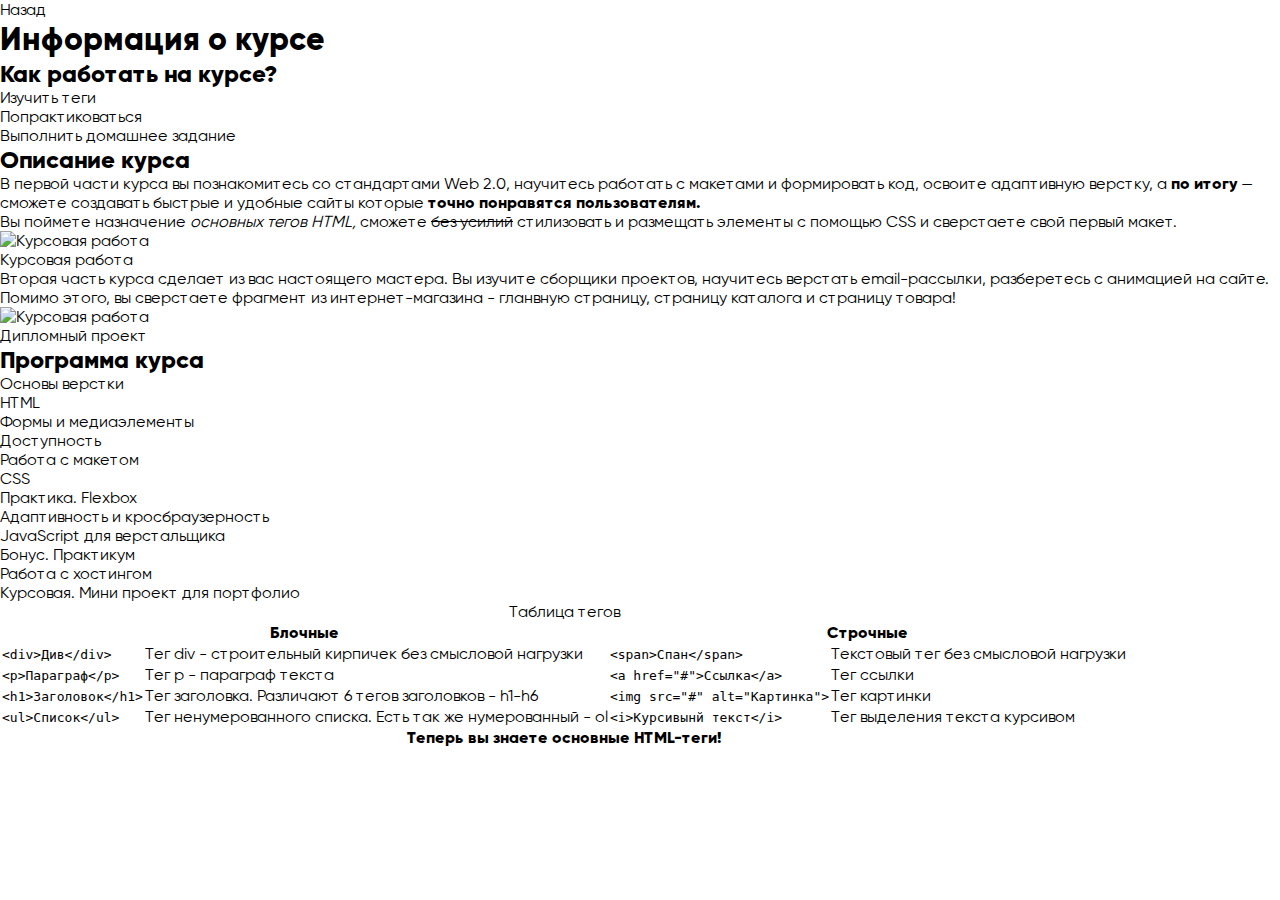
==== 03_BasicCSS/program.html @ f92df75f "Начало выполнения ДЗ 3" ====
<!DOCTYPE html>
<html lang="en">

<head>
  <meta charset="UTF-8">
  <meta name="viewport" content="width=device-width, initial-scale=1.0">
  <link rel="stylesheet" href="css\style.css">
  <title>Информация о курсе</title>
</head>

<body>
  <a href="index.html">Назад</a>
  <h1>Информация о курсе</h1>
  <h2>Как работать на курсе?</h2>
  <ol>
    <li><a href="#table">Изучить теги</a></li>
    <li>Попрактиковаться</li>
    <li>Выполнить домашнее задание</li>
  </ol>
  <h2>Описание курса</h2>
  <p>
    В первой части курса вы познакомитесь со стандартами Web 2.0, научитесь работать с макетами и формировать код,
    освоите адаптивную верстку, а
    <strong>по итогу</strong>
    &mdash; сможете создавать быстрые и удобные сайты которые
    <b>точно понравятся пользователям.</b>
  </p>
  <p>
    Вы поймете назначение
    <i>основных тегов HTML,</i>
    сможете
    <s>без усилий</s>
    стилизовать и размещать элементы с помощью CSS и сверстаете свой первый макет.
  </p>
  <figure>
    <img src="2.7_site1.jpeg" width="300" alt="Курсовая работа">
    <figcaption>Курсовая работа</figcaption>
  </figure>
  <p>Вторая часть курса сделает из вас настоящего мастера. Вы изучите сборщики проектов, научитесь верстать
    email-рассылки, разберетесь с анимацией на сайте.</p>
  <p>Помимо этого, вы сверстаете фрагмент из интернет-магазина - гланвную страницу, страницу каталога и страницу товара!
  </p>
  <figure>
    <img src="2.7_site2.jpeg" width="300" alt="Курсовая работа">
    <figcaption>Дипломный проект</figcaption>
  </figure>
  <h2>Программа курса</h2>
  <ul>
    <li>Основы верстки</li>
    <li>HTML</li>
    <li>Формы и медиаэлементы</li>
    <li>Доступность</li>
    <li>Работа с макетом</li>
    <li>CSS</li>
    <li>Практика. Flexbox</li>
    <li>Адаптивность и кросбраузерность</li>
    <li>JavaScript для верстальщика</li>
    <li>Бонус. Практикум</li>
    <li>Работа с хостингом</li>
    <li>Курсовая. Мини проект для портфолио</li>
  </ul>
  <table id="table">
    <caption>Таблица тегов</caption>
    <thead>
      <tr>
        <th colspan="2">Блочные</th>
        <th colspan="2">Строчные</th>
      </tr>
    </thead>
    <tbody>
      <tr>
        <td><code>&lt;div&gt;Див&lt;/div&gt;</code></td>
        <td>Тег div - строительный кирпичек без смысловой нагрузки</td>
        <td><code>&lt;span&gt;Спан&lt;/span&gt;</code></td>
        <td>Текстовый тег без смысловой нагрузки</td>
      </tr>
      <tr>
        <td><code>&lt;p&gt;Параграф&lt;/p&gt;</code></td>
        <td>Тег p - параграф текста</td>
        <td><code>&lt;a href="#"&gt;Ссылка&lt;/a&gt;</code></td>
        <td>Тег ссылки</td>
      </tr>
      <tr>
        <td><code>&lt;h1&gt;Заголовок&lt;/h1&gt;</code></td>
        <td>Тег заголовка. Различают 6 тегов заголовков - h1-h6</td>
        <td><code>&lt;img src="#" alt="Картинка"&gt;</code></td>
        <td>Тег картинки</td>
      </tr>
      <tr>
        <td><code>&lt;ul&gt;Список&lt;/ul&gt;</code></td>
        <td>Тег ненумерованного списка. Есть так же нумерованный - ol</td>
        <td><code>&lt;i&gt;Курсивынй текст&lt;/i&gt;</code></td>
        <td>Тег выделения текста курсивом</td>
      </tr>
    </tbody>
    <tfoot>
      <tr>
        <th colspan="4">Теперь вы знаете основные HTML-теги!</th>
      </tr>
    </tfoot>
  </table>
</body>

</html>
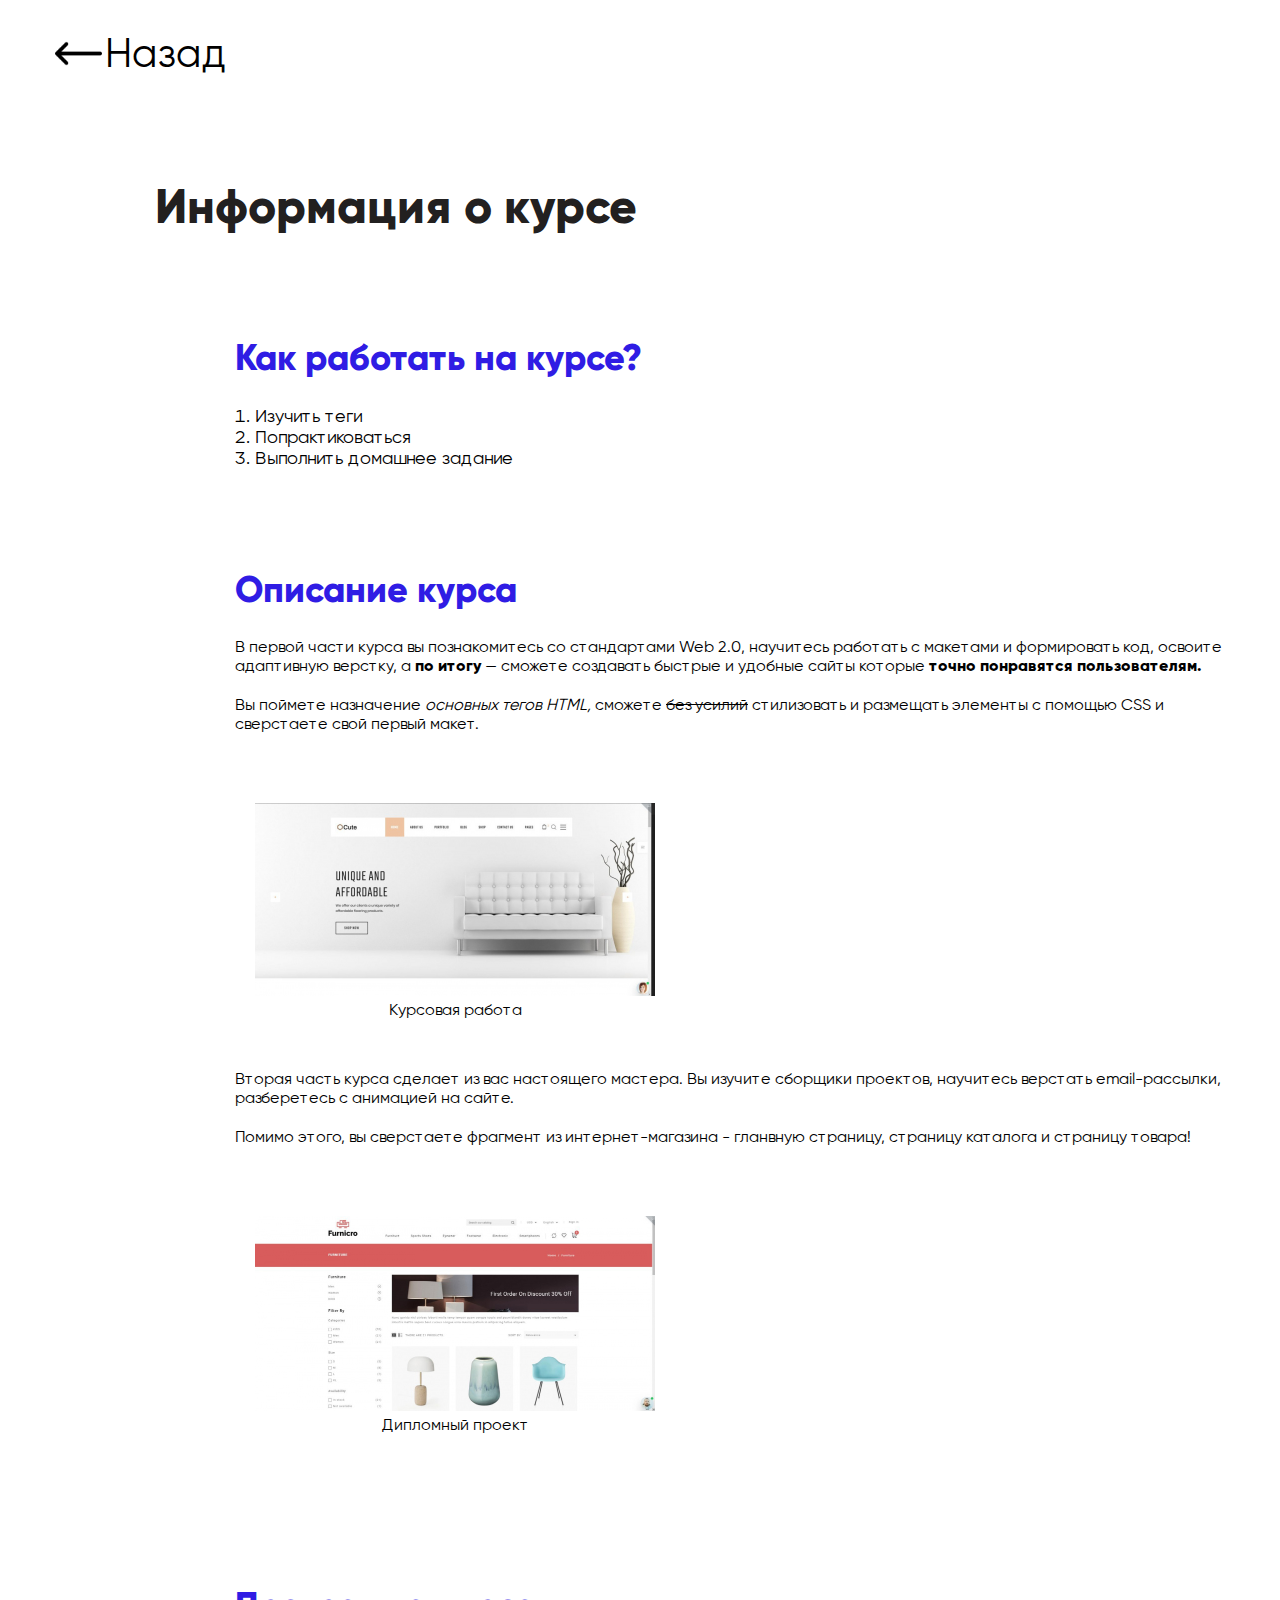
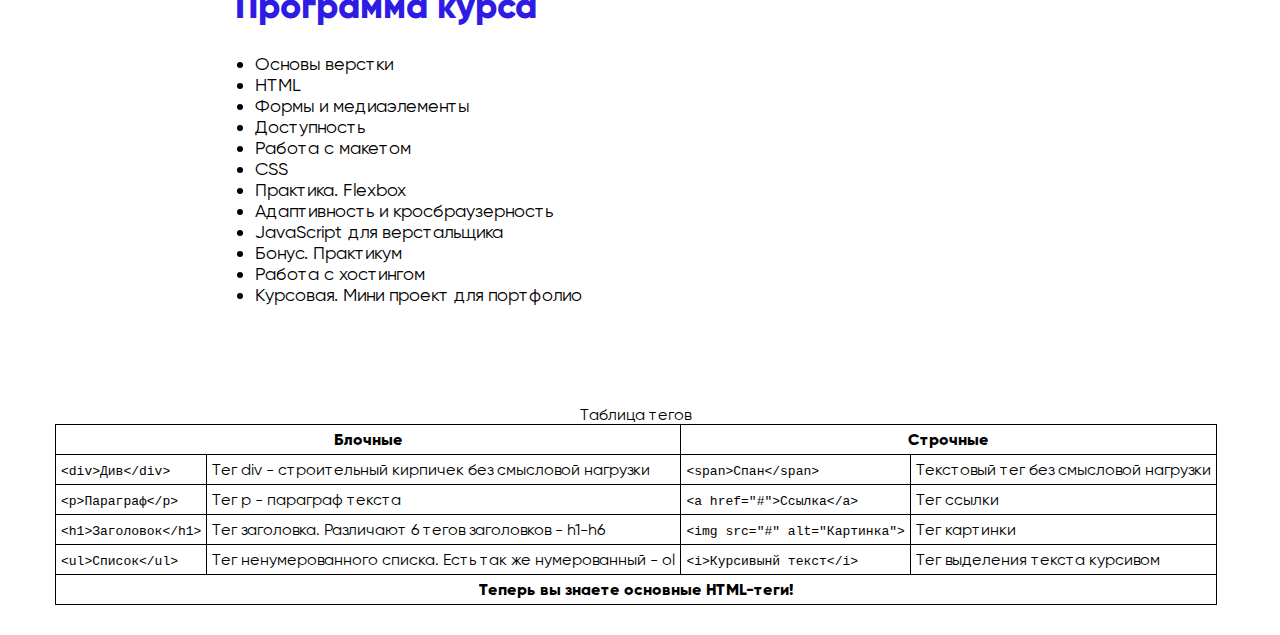
==== commit 9a3d0d42: "Выполненно ДЗ 3" ====
--- a/03_BasicCSS/program.html
+++ b/03_BasicCSS/program.html
@@ -9,96 +9,99 @@
 </head>
 
 <body>
-  <a href="index.html">Назад</a>
-  <h1>Информация о курсе</h1>
-  <h2>Как работать на курсе?</h2>
-  <ol>
-    <li><a href="#table">Изучить теги</a></li>
-    <li>Попрактиковаться</li>
-    <li>Выполнить домашнее задание</li>
-  </ol>
-  <h2>Описание курса</h2>
-  <p>
-    В первой части курса вы познакомитесь со стандартами Web 2.0, научитесь работать с макетами и формировать код,
-    освоите адаптивную верстку, а
-    <strong>по итогу</strong>
-    &mdash; сможете создавать быстрые и удобные сайты которые
-    <b>точно понравятся пользователям.</b>
-  </p>
-  <p>
-    Вы поймете назначение
-    <i>основных тегов HTML,</i>
-    сможете
-    <s>без усилий</s>
-    стилизовать и размещать элементы с помощью CSS и сверстаете свой первый макет.
-  </p>
-  <figure>
-    <img src="2.7_site1.jpeg" width="300" alt="Курсовая работа">
-    <figcaption>Курсовая работа</figcaption>
-  </figure>
-  <p>Вторая часть курса сделает из вас настоящего мастера. Вы изучите сборщики проектов, научитесь верстать
-    email-рассылки, разберетесь с анимацией на сайте.</p>
-  <p>Помимо этого, вы сверстаете фрагмент из интернет-магазина - гланвную страницу, страницу каталога и страницу товара!
-  </p>
-  <figure>
-    <img src="2.7_site2.jpeg" width="300" alt="Курсовая работа">
-    <figcaption>Дипломный проект</figcaption>
-  </figure>
-  <h2>Программа курса</h2>
-  <ul>
-    <li>Основы верстки</li>
-    <li>HTML</li>
-    <li>Формы и медиаэлементы</li>
-    <li>Доступность</li>
-    <li>Работа с макетом</li>
-    <li>CSS</li>
-    <li>Практика. Flexbox</li>
-    <li>Адаптивность и кросбраузерность</li>
-    <li>JavaScript для верстальщика</li>
-    <li>Бонус. Практикум</li>
-    <li>Работа с хостингом</li>
-    <li>Курсовая. Мини проект для портфолио</li>
-  </ul>
-  <table id="table">
-    <caption>Таблица тегов</caption>
-    <thead>
-      <tr>
-        <th colspan="2">Блочные</th>
-        <th colspan="2">Строчные</th>
-      </tr>
-    </thead>
-    <tbody>
-      <tr>
-        <td><code>&lt;div&gt;Див&lt;/div&gt;</code></td>
-        <td>Тег div - строительный кирпичек без смысловой нагрузки</td>
-        <td><code>&lt;span&gt;Спан&lt;/span&gt;</code></td>
-        <td>Текстовый тег без смысловой нагрузки</td>
-      </tr>
-      <tr>
-        <td><code>&lt;p&gt;Параграф&lt;/p&gt;</code></td>
-        <td>Тег p - параграф текста</td>
-        <td><code>&lt;a href="#"&gt;Ссылка&lt;/a&gt;</code></td>
-        <td>Тег ссылки</td>
-      </tr>
-      <tr>
-        <td><code>&lt;h1&gt;Заголовок&lt;/h1&gt;</code></td>
-        <td>Тег заголовка. Различают 6 тегов заголовков - h1-h6</td>
-        <td><code>&lt;img src="#" alt="Картинка"&gt;</code></td>
-        <td>Тег картинки</td>
-      </tr>
-      <tr>
-        <td><code>&lt;ul&gt;Список&lt;/ul&gt;</code></td>
-        <td>Тег ненумерованного списка. Есть так же нумерованный - ol</td>
-        <td><code>&lt;i&gt;Курсивынй текст&lt;/i&gt;</code></td>
-        <td>Тег выделения текста курсивом</td>
-      </tr>
-    </tbody>
-    <tfoot>
-      <tr>
-        <th colspan="4">Теперь вы знаете основные HTML-теги!</th>
-      </tr>
-    </tfoot>
-  </table>
+  <div class="container">
+    <a class="back-link" href="index.html">Назад</a>
+    <h1 class="main-header">Информация о курсе</h1>
+    <h2 class="subtitle">Как работать на курсе?</h2>
+    <ol class="list">
+      <li><a href="#table">Изучить теги</a></li>
+      <li>Попрактиковаться</li>
+      <li>Выполнить домашнее задание</li>
+    </ol>
+    <h2 class="subtitle">Описание курса</h2>
+    <p>
+      В первой части курса вы познакомитесь со стандартами Web 2.0, научитесь работать с макетами и формировать код,
+      освоите адаптивную верстку, а
+      <strong>по итогу</strong>
+      &mdash; сможете создавать быстрые и удобные сайты которые
+      <b>точно понравятся пользователям.</b>
+    </p>
+    <p>
+      Вы поймете назначение
+      <i>основных тегов HTML,</i>
+      сможете
+      <s>без усилий</s>
+      стилизовать и размещать элементы с помощью CSS и сверстаете свой первый макет.
+    </p>
+    <figure class="image">
+      <img src="2.7_site1.jpeg" alt="Курсовая работа">
+      <figcaption>Курсовая работа</figcaption>
+    </figure>
+    <p>Вторая часть курса сделает из вас настоящего мастера. Вы изучите сборщики проектов, научитесь верстать
+      email-рассылки, разберетесь с анимацией на сайте.</p>
+    <p>Помимо этого, вы сверстаете фрагмент из интернет-магазина - гланвную страницу, страницу каталога и страницу товара!
+    </p>
+    <figure class="image">
+      <img src="2.7_site2.jpeg" alt="Курсовая работа">
+      <figcaption>Дипломный проект</figcaption>
+    </figure>
+    <h2 class="subtitle">Программа курса</h2>
+    <ul class="list">
+      <li>Основы верстки</li>
+      <li>HTML</li>
+      <li>Формы и медиаэлементы</li>
+      <li>Доступность</li>
+      <li>Работа с макетом</li>
+      <li>CSS</li>
+      <li>Практика. Flexbox</li>
+      <li>Адаптивность и кросбраузерность</li>
+      <li>JavaScript для верстальщика</li>
+      <li>Бонус. Практикум</li>
+      <li>Работа с хостингом</li>
+      <li>Курсовая. Мини проект для портфолио</li>
+    </ul>
+    <table id="table" class="table">
+      <caption>Таблица тегов</caption>
+      <thead>
+        <tr>
+          <th colspan="2">Блочные</th>
+          <th colspan="2">Строчные</th>
+        </tr>
+      </thead>
+      <tbody>
+        <tr>
+          <td><code>&lt;div&gt;Див&lt;/div&gt;</code></td>
+          <td>Тег div - строительный кирпичек без смысловой нагрузки</td>
+          <td><code>&lt;span&gt;Спан&lt;/span&gt;</code></td>
+          <td>Текстовый тег без смысловой нагрузки</td>
+        </tr>
+        <tr>
+          <td><code>&lt;p&gt;Параграф&lt;/p&gt;</code></td>
+          <td>Тег p - параграф текста</td>
+          <td><code>&lt;a href="#"&gt;Ссылка&lt;/a&gt;</code></td>
+          <td>Тег ссылки</td>
+        </tr>
+        <tr>
+          <td><code>&lt;h1&gt;Заголовок&lt;/h1&gt;</code></td>
+          <td>Тег заголовка. Различают 6 тегов заголовков - h1-h6</td>
+          <td><code>&lt;img src="#" alt="Картинка"&gt;</code></td>
+          <td>Тег картинки</td>
+        </tr>
+        <tr>
+          <td><code>&lt;ul&gt;Список&lt;/ul&gt;</code></td>
+          <td>Тег ненумерованного списка. Есть так же нумерованный - ol</td>
+          <td><code>&lt;i&gt;Курсивынй текст&lt;/i&gt;</code></td>
+          <td>Тег выделения текста курсивом</td>
+        </tr>
+      </tbody>
+      <tfoot>
+        <tr>
+          <th colspan="4">Теперь вы знаете основные HTML-теги!</th>
+        </tr>
+      </tfoot>
+    </table>
+  </div>
+  
 </body>
 
 </html>
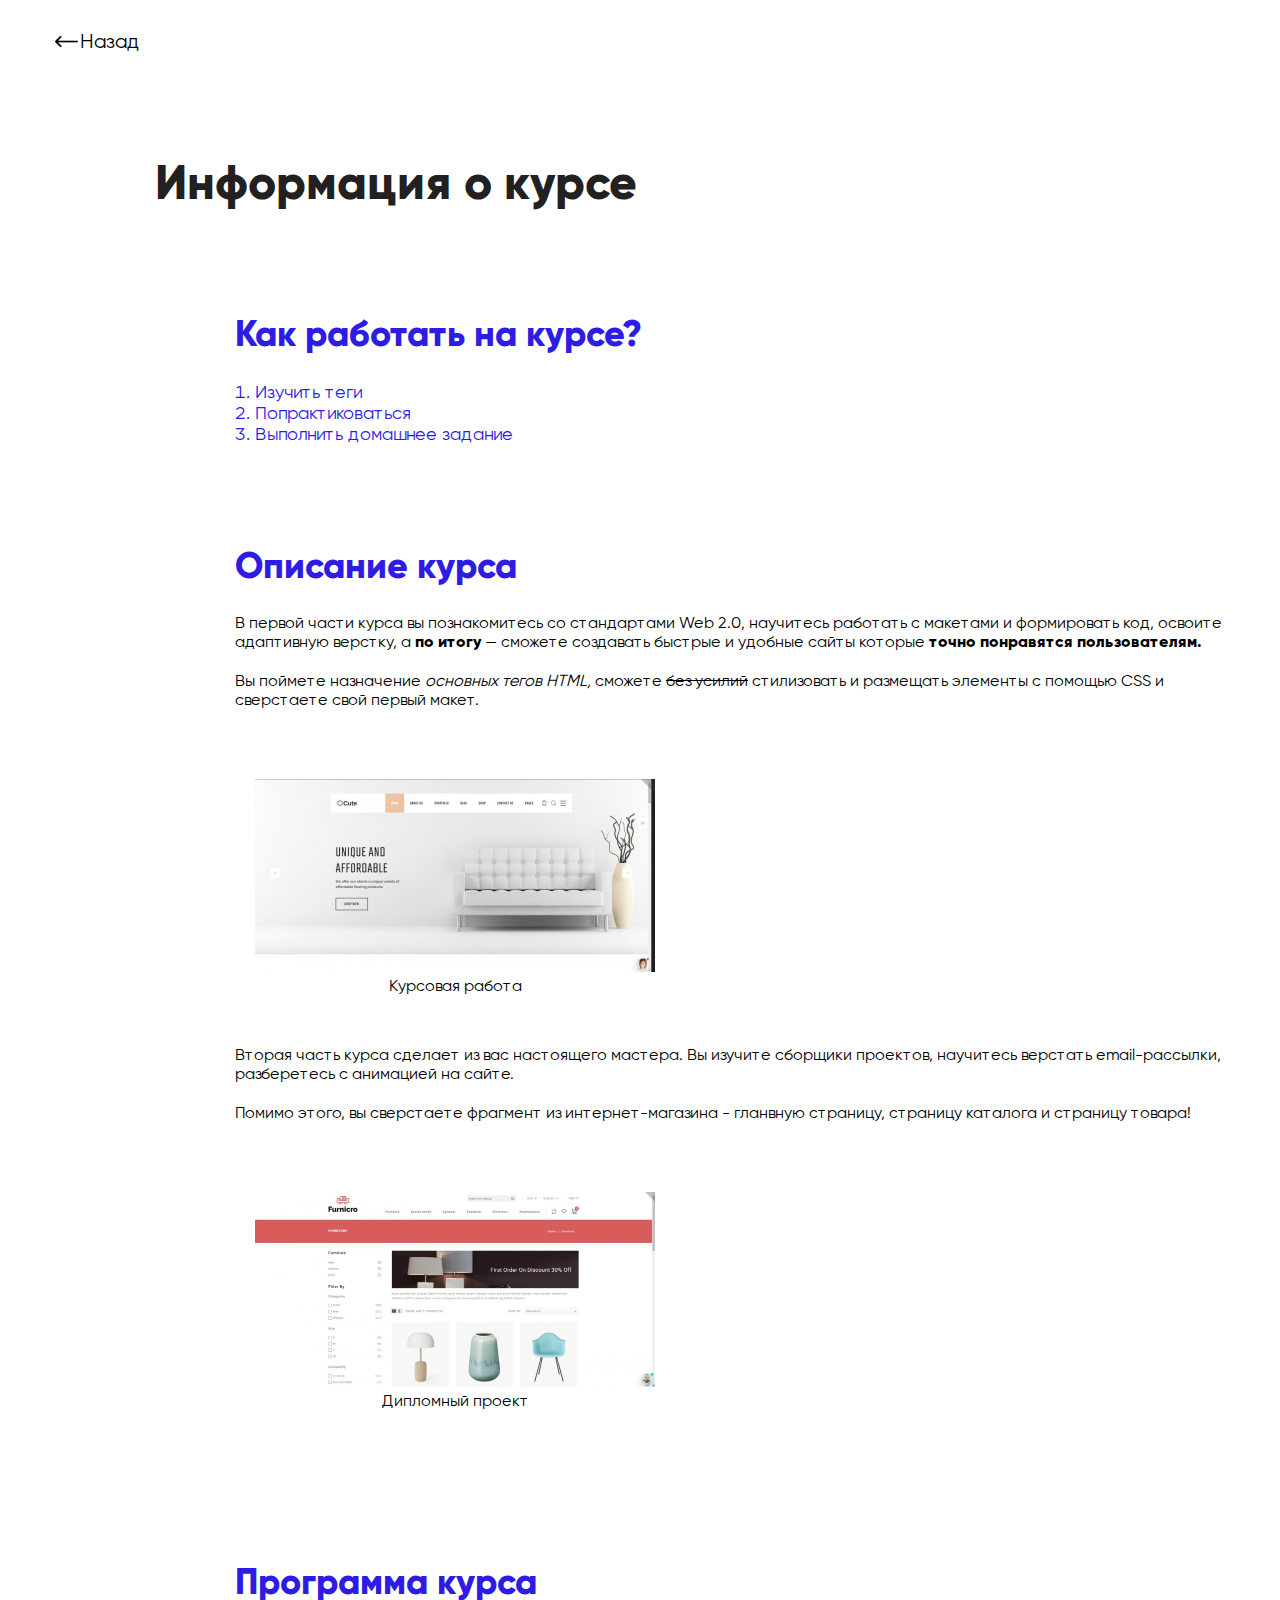
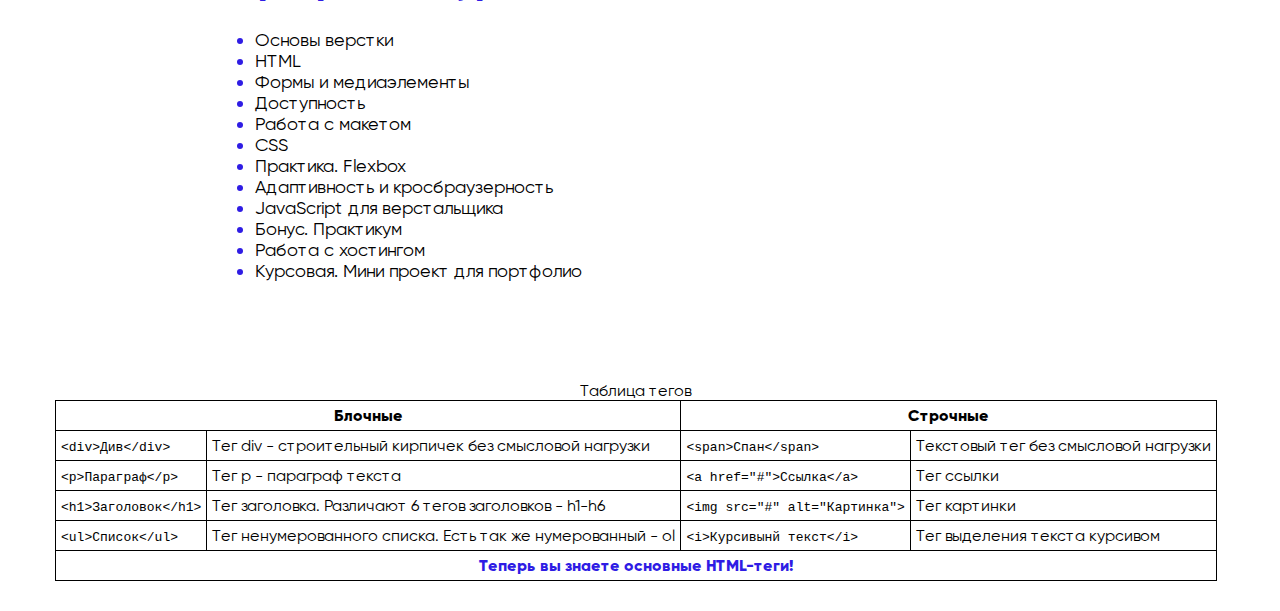
==== commit bea862ca: "Исправлены ошбки ДЗ 3" ====
--- a/03_BasicCSS/program.html
+++ b/03_BasicCSS/program.html
@@ -47,18 +47,18 @@
     </figure>
     <h2 class="subtitle">Программа курса</h2>
     <ul class="list">
-      <li>Основы верстки</li>
-      <li>HTML</li>
-      <li>Формы и медиаэлементы</li>
-      <li>Доступность</li>
-      <li>Работа с макетом</li>
-      <li>CSS</li>
-      <li>Практика. Flexbox</li>
-      <li>Адаптивность и кросбраузерность</li>
-      <li>JavaScript для верстальщика</li>
-      <li>Бонус. Практикум</li>
-      <li>Работа с хостингом</li>
-      <li>Курсовая. Мини проект для портфолио</li>
+      <li><span>Основы верстки</span></li>
+      <li><span>HTML</span></li>
+      <li><span>Формы и медиаэлементы</span></li>
+      <li><span>Доступность</span></li>
+      <li><span>Работа с макетом</span></li>
+      <li><span>CSS</span></li>
+      <li><span>Практика. Flexbox</span></li>
+      <li><span>Адаптивность и кросбраузерность</span></li>
+      <li><span>JavaScript для верстальщика</span></li>
+      <li><span>Бонус. Практикум</span></li>
+      <li><span>Работа с хостингом</span></li>
+      <li><span>Курсовая. Мини проект для портфолио</span></li>
     </ul>
     <table id="table" class="table">
       <caption>Таблица тегов</caption>
@@ -94,7 +94,7 @@
           <td>Тег выделения текста курсивом</td>
         </tr>
       </tbody>
-      <tfoot>
+      <tfoot class="table_footer">
         <tr>
           <th colspan="4">Теперь вы знаете основные HTML-теги!</th>
         </tr>
